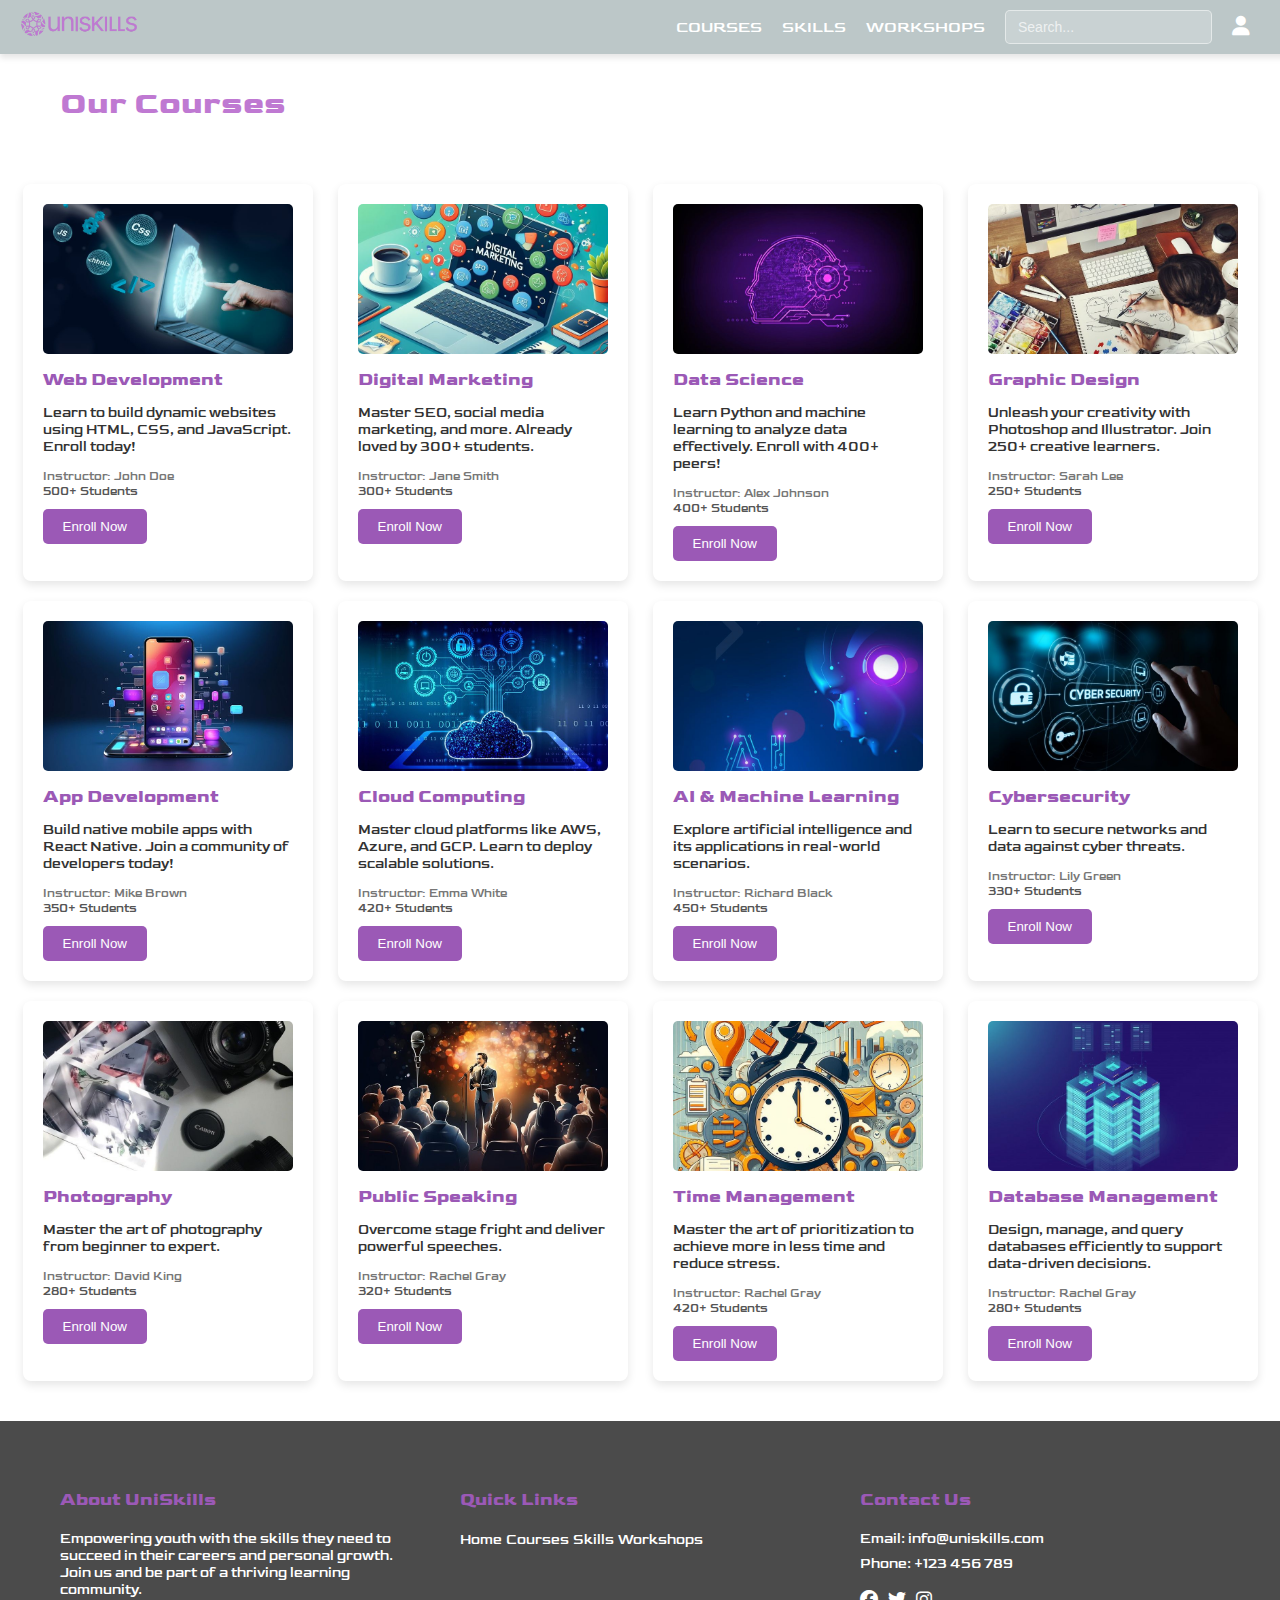
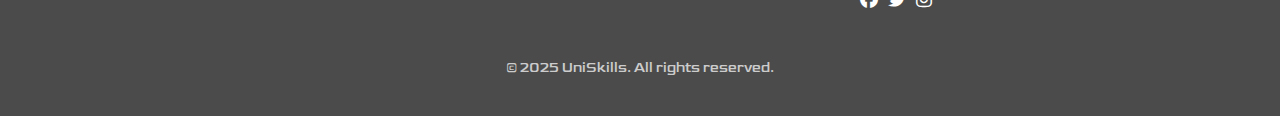
==== courses.html @ a04609aa "Updated" ====
<!DOCTYPE html>
<html lang="en">
<head>
    <meta charset="UTF-8">
    <meta name="viewport" content="width=device-width, initial-scale=1.0">
    <title>UNISKILLS Header</title>
    <!-- Google Fonts -->
    <link href="https://fonts.googleapis.com/css2?family=Goldman:wght@400;700&family=Outfit:wght@100..900&display=swap" rel="stylesheet">
    <!-- Font Awesome -->
    <link href="https://cdnjs.cloudflare.com/ajax/libs/font-awesome/6.5.2/css/all.min.css" rel="stylesheet">

    <style>
        /* General Styles */
        body {
            margin: 0;
            color: black;
            font-family: "Goldman", serif;
            overflow-x: hidden; /* Prevents horizontal scrolling */
        }

        /* Navigation Styles */
        nav {
            background-color: #bcc7c8;
            padding: 10px 20px;
            display: flex;
            justify-content: space-between;
            align-items: center;
            width: 100%;
            z-index: 1000;
            box-shadow: 0 4px 6px rgba(0, 0, 0, 0.1);
            position: relative;
        }

        #nav-logo img {
            width: 120px;
            height: auto;
        }

        #nav-pages {
            display: flex;
            align-items: center;
            gap: 20px;
        }

        #nav-pages a {
            color: white;
            font-size: 16px;
            text-decoration: none;
        }

        #nav-pages a:hover {
            color: #BF79D2;
        }

        #nav-pages .fa-user {
            font-size: 20px;
            color: white;
        }

        /* Search Bar Styles */
        #search-bar input {
            padding: 8px 12px;
            border-radius: 5px;
            border: 1px solid rgba(255, 255, 255, 0.5);
            background-color: rgba(255, 255, 255, 0.2);
            color: white;
            font-size: 14px;
            outline: none;
            transition: all 0.3s ease;
        }

        #search-bar input::placeholder {
            color: rgba(255, 255, 255, 0.7);
        }

        #search-bar input:focus {
            background-color: rgba(255, 255, 255, 0.5);
            border-color: rgba(255, 255, 255, 0.8);
        }

        /* Course List Styles */
        .course-list {
            display: flex;
            flex-wrap: wrap;
            gap: 20px;
            padding: 40px 20px;
            justify-content: space-around;
        }

        .course-item {
            background-color: #fff;
            border-radius: 8px;
            box-shadow: 0 4px 10px rgba(0, 0, 0, 0.1);
            overflow: hidden;
            text-align: left;
            padding: 20px;
            width: 250px;
            transition: transform 0.3s ease-in-out;
        }

        .course-item:hover {
            transform: translateY(-10px);
        }

        .course-item img {
            width: 100%;
            height: 150px;
            object-fit: cover;
            border-radius: 5px;
        }

        .course-item h3 {
            margin: 10px 0;
            font-size: 18px;
            color: #9b59b6;
        }

        .course-item p {
            font-size: 14px;
            color: #333;
        }

        .course-item .instructor {
            font-size: 12px;
            color: #777;
            margin-top: 5px;
        }

        .course-item .students {
            font-size: 12px;
            color: #555;
        }

        .course-item .btn-enroll {
            background-color: #9b59b6;
            color: white;
            padding: 10px 20px;
            border: none;
            border-radius: 5px;
            cursor: pointer;
            margin-top: 10px;
            transition: background-color 0.3s ease;
        }

        .course-item .btn-enroll:hover {
            background-color: #bf79d2;
        }

        /* Footer Styles */
        footer {
            background-color: #4b4b4b;
            color: white;
            padding: 40px 20px;
        }

        .footer-container {
            display: flex;
            justify-content: space-between;
            flex-wrap: wrap;
            max-width: 1200px;
            margin: 0 auto;
        }

        .footer-column {
            flex: 1 1 30%;
            margin: 10px 20px;
        }

        .footer-column h3 {
            font-size: 18px;
            margin-bottom: 20px;
            color: #9b59b6;
        }

        .footer-column p,
        .footer-column a {
            font-size: 14px;
            margin: 8px 0;
            color: white;
            text-decoration: none;
        }

        .footer-column a:hover {
            color: #9b59b6;
        }

        .footer-social-icons {
            display: flex;
            gap: 10px;
            margin-top: 10px;
        }

        .footer-social-icons a {
            color: white;
            font-size: 18px;
            transition: color 0.3s;
        }

        .footer-social-icons a:hover {
            color: #9b59b6;
        }

        .footer-bottom {
            text-align: center;
            margin-top: 30px;
            font-size: 14px;
            color: #ccc;
        }

        @media (max-width: 768px) {
            nav {
                flex-direction: column;
                align-items: flex-start;
            }

            #nav-pages {
                flex-direction: column;
                align-items: flex-start;
                gap: 10px;
            }

            .footer-container {
                flex-direction: column;
                align-items: center;
                text-align: center;
            }

            .footer-column {
                flex: 1 1 100%;
                margin: 20px 0;
            }
        }
    </style>
</head>
<body>

    <nav>
        <div id="nav-logo">
            <img src="images/logo2.png" alt="UniSkills Logo">
        </div>
        <div id="nav-pages">
            <a href="courses">COURSES</a>
            <a href="skills">SKILLS</a>
            <a href="workshops">WORKSHOPS</a>
            <div id="search-bar">
                <input type="text" placeholder="Search...">
            </div>
            <a href="#"><i class="fa-solid fa-user" style="margin-right: 50px;"></i></a>
        </div>
    </nav>

    <div class="container">
        <h1 class="title" style="color: #BF79D2; margin-left: 60px; margin-top: 30px;">Our Courses</h1>
        <div class="course-list">
            <div class="course-item">
                <img src="images/webdev.jpeg" alt="Web Development">
                <h3>Web Development</h3>
                <p>Learn to build dynamic websites using HTML, CSS, and JavaScript. Enroll today!</p>
                <div class="instructor">Instructor: John Doe</div>
                <div class="students">500+ Students</div>
                <button class="btn-enroll">Enroll Now</button>
            </div>
            <div class="course-item">
                <img src="images/digtal marketing.jpeg" alt="Digital Marketing">
                <h3>Digital Marketing</h3>
                <p>Master SEO, social media marketing, and more. Already loved by 300+ students.</p>
                <div class="instructor">Instructor: Jane Smith</div>
                <div class="students">300+ Students</div>
                <button class="btn-enroll">Enroll Now</button>
            </div>
            <div class="course-item">
                <img src="images/C.jpeg" alt="Data Science">
                <h3>Data Science</h3>
                <p>Learn Python and machine learning to analyze data effectively. Enroll with 400+ peers!</p>
                <div class="instructor">Instructor: Alex Johnson</div>
                <div class="students">400+ Students</div>
                <button class="btn-enroll">Enroll Now</button>
            </div>
            <div class="course-item">
                <img src="images/Graphic.jpeg" alt="Graphic Design">
                <h3>Graphic Design</h3>
                <p>Unleash your creativity with Photoshop and Illustrator. Join 250+ creative learners.</p>
                <div class="instructor">Instructor: Sarah Lee</div>
                <div class="students">250+ Students</div>
                <button class="btn-enroll">Enroll Now</button>
            </div>
            <div class="course-item">
                <img src="images/app.jpeg" alt="App Development">
                <h3>App Development</h3>
                <p>Build native mobile apps with React Native. Join a community of developers today!</p>
                <div class="instructor">Instructor: Mike Brown</div>
                <div class="students">350+ Students</div>
                <button class="btn-enroll">Enroll Now</button>
            </div>
            <div class="course-item">
                <img src="images/cloud.jpeg" alt="Cloud Computing">
                <h3>Cloud Computing</h3>
                <p>Master cloud platforms like AWS, Azure, and GCP. Learn to deploy scalable solutions.</p>
                <div class="instructor">Instructor: Emma White</div>
                <div class="students">420+ Students</div>
                <button class="btn-enroll">Enroll Now</button>
            </div>
            <!-- Added 4 more courses -->
            <div class="course-item">
                <img src="images/Ai.jpeg" alt="AI & Machine Learning">
                <h3>AI & Machine Learning</h3>
                <p>Explore artificial intelligence and its applications in real-world scenarios.</p>
                <div class="instructor">Instructor: Richard Black</div>
                <div class="students">450+ Students</div>
                <button class="btn-enroll">Enroll Now</button>
            </div>
            <div class="course-item">
                <img src="images/Cyber Security.jpeg" alt="Cybersecurity">
                <h3>Cybersecurity</h3>
                <p>Learn to secure networks and data against cyber threats.</p>
                <div class="instructor">Instructor: Lily Green</div>
                <div class="students">330+ Students</div>
                <button class="btn-enroll">Enroll Now</button>
            </div>
            <div class="course-item">
                <img src="images/photography.jpeg" alt="Photography">
                <h3>Photography</h3>
                <p>Master the art of photography from beginner to expert.</p>
                <div class="instructor">Instructor: David King</div>
                <div class="students">280+ Students</div>
                <button class="btn-enroll">Enroll Now</button>
            </div>
            <div class="course-item">
                <img src="images/Public.jpeg" alt="Public Speaking">
                <h3>Public Speaking</h3>
                <p>Overcome stage fright and deliver powerful speeches.</p>
                <div class="instructor">Instructor: Rachel Gray</div>
                <div class="students">320+ Students</div>
                <button class="btn-enroll">Enroll Now</button>
            </div>
            <div class="course-item">
                <img src="images/Time Management Tips .jpeg" alt="Public Speaking">
                <h3>Time Management </h3>
                <p>Master the art of prioritization to achieve more in less time and reduce stress.</p>
                <div class="instructor">Instructor: Rachel Gray</div>
                <div class="students">420+ Students</div>
                <button class="btn-enroll">Enroll Now</button>
            </div>
            <div class="course-item">
                <img src="images/Database.jpeg" alt="Public Speaking">
                <h3>Database Management</h3>
                <p>Design, manage, and query databases efficiently to support data-driven decisions.</p>
                <div class="instructor">Instructor: Rachel Gray</div>
                <div class="students">280+ Students</div>
                <button class="btn-enroll">Enroll Now</button>
            </div>
        </div>
    </div>

    <footer>
        <div class="footer-container">
            <div class="footer-column">
                <h3>About UniSkills</h3>
                <p>Empowering youth with the skills they need to succeed in their careers and personal growth. Join us and be part of a thriving learning community.</p>
            </div>
            <div class="footer-column">
                <h3>Quick Links</h3>
                <a href="#">Home</a>
                <a href="#">Courses</a>
                <a href="#">Skills</a>
                <a href="#">Workshops</a>
            </div>
            <div class="footer-column">
                <h3>Contact Us</h3>
                <p>Email: info@uniskills.com</p>
                <p>Phone: +123 456 789</p>
                <div class="footer-social-icons">
                    <a href="#"><i class="fab fa-facebook"></i></a>
                    <a href="#"><i class="fab fa-twitter"></i></a>
                    <a href="#"><i class="fab fa-instagram"></i></a>
                </div>
            </div>
        </div>
        <div class="footer-bottom">
            &copy; 2025 UniSkills. All rights reserved.
        </div>
    </footer>
</body>
</html>
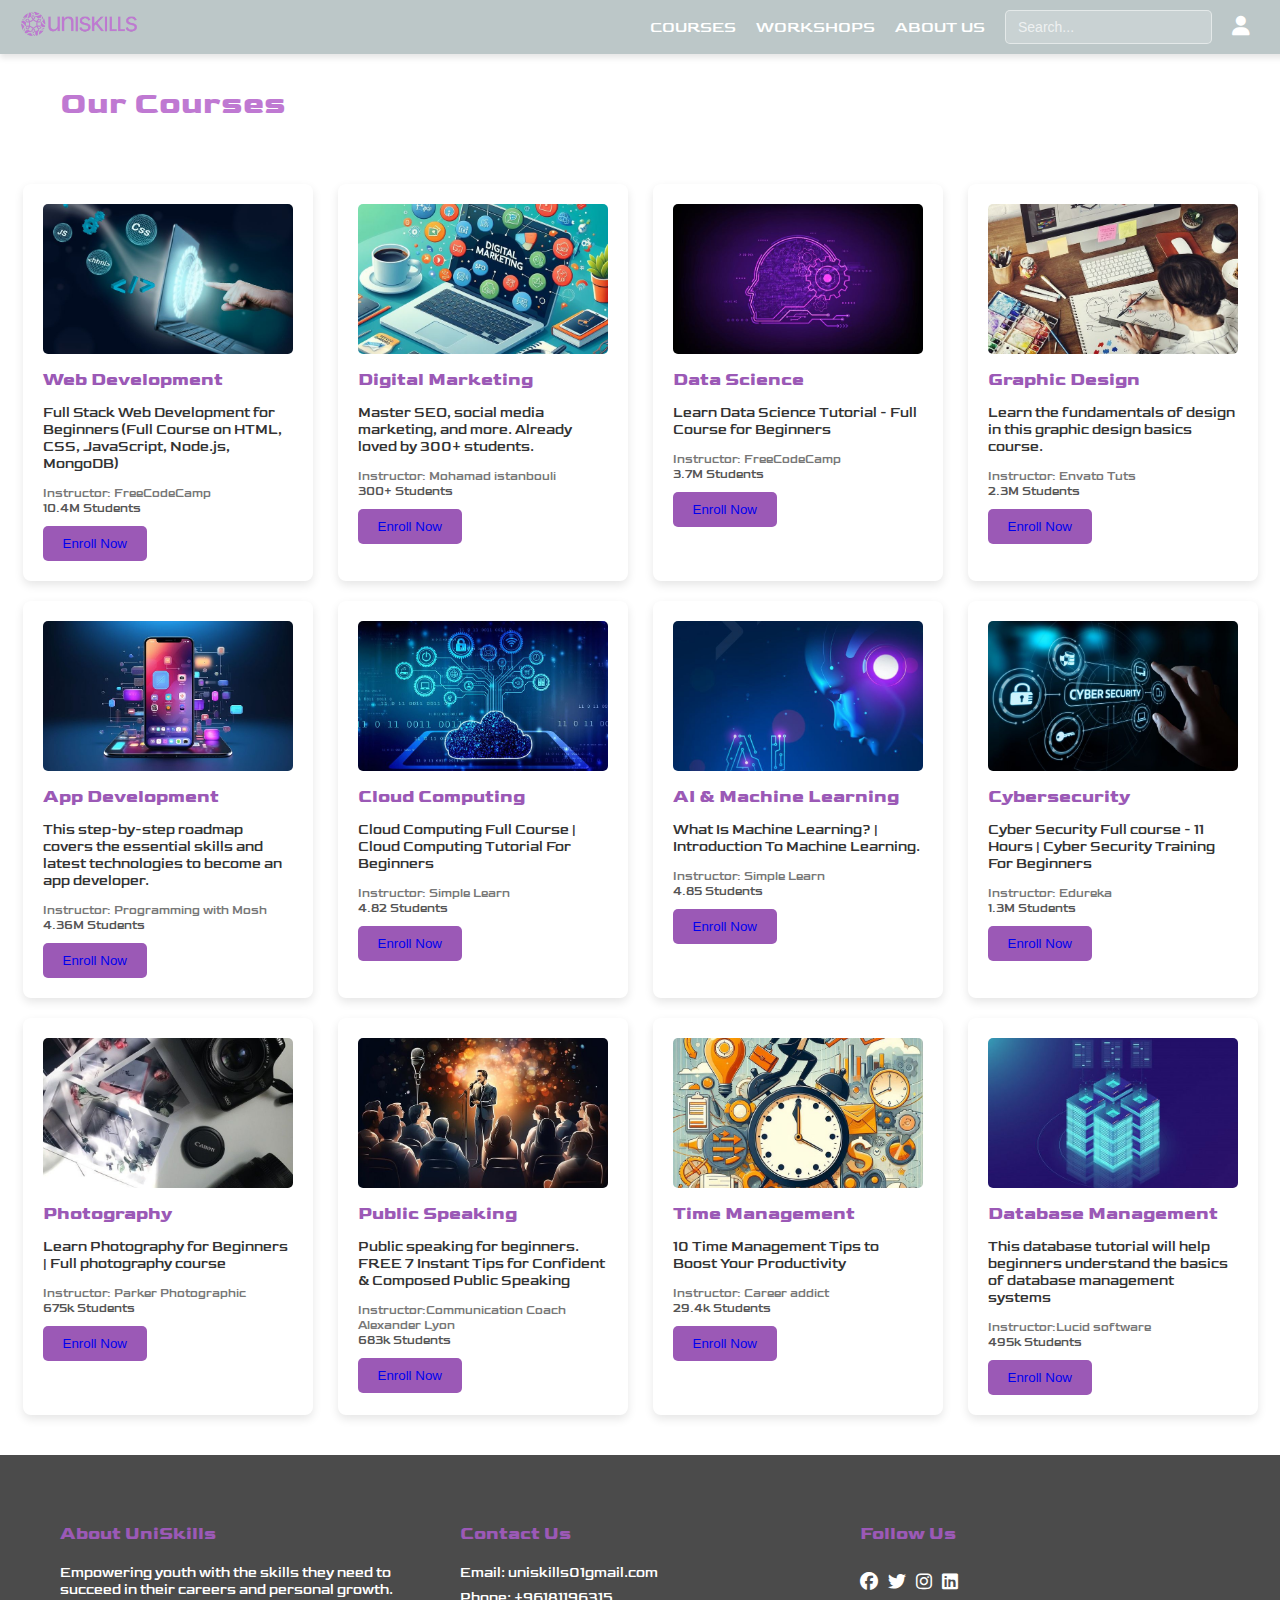
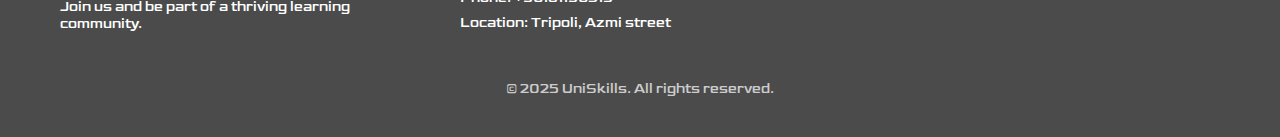
==== commit 08844012: "Added new files" ====
--- a/courses.html
+++ b/courses.html
@@ -230,18 +230,23 @@
                 margin: 20px 0;
             }
         }
+        .course-item a {
+            text-decoration: none;
+        }
     </style>
 </head>
 <body>
 
     <nav>
         <div id="nav-logo">
-            <img src="images/logo2.png" alt="UniSkills Logo">
+            <a href="index2.html">
+                <img src="images/logo2.png" alt="UniSkills Logo"> 
+                </a>
         </div>
         <div id="nav-pages">
-            <a href="courses">COURSES</a>
-            <a href="skills">SKILLS</a>
-            <a href="workshops">WORKSHOPS</a>
+            <a href="courses.html">COURSES</a>
+            <a href="workshops.html">WORKSHOPS</a>
+            <a href="aboutus.html">ABOUT US</a>
             <div id="search-bar">
                 <input type="text" placeholder="Search...">
             </div>
@@ -255,124 +260,127 @@
             <div class="course-item">
                 <img src="images/webdev.jpeg" alt="Web Development">
                 <h3>Web Development</h3>
-                <p>Learn to build dynamic websites using HTML, CSS, and JavaScript. Enroll today!</p>
-                <div class="instructor">Instructor: John Doe</div>
-                <div class="students">500+ Students</div>
-                <button class="btn-enroll">Enroll Now</button>
+                <p>Full Stack Web Development for Beginners (Full Course on HTML, CSS, JavaScript, Node.js, MongoDB)</p>
+                <div class="instructor">Instructor: FreeCodeCamp </div>
+                <div class="students">10.4M Students</div>
+                <button class="btn-enroll">  <a href="https://youtu.be/nu_pCVPKzTk?si=d_x1A8RMNEkbs1fz">Enroll Now </a></button>
             </div>
             <div class="course-item">
                 <img src="images/digtal marketing.jpeg" alt="Digital Marketing">
                 <h3>Digital Marketing</h3>
                 <p>Master SEO, social media marketing, and more. Already loved by 300+ students.</p>
-                <div class="instructor">Instructor: Jane Smith</div>
+                <div class="instructor">Instructor: Mohamad istanbouli</div>
                 <div class="students">300+ Students</div>
-                <button class="btn-enroll">Enroll Now</button>
+                <button class="btn-enroll"> <a href="https://www.udemy.com/share/10aFIk3@3UBqjmealzM18ILRTAgG78OsXg7Qq_Cwp2JygrbGnX-BMJlBe5Iu1Dndu7PVKj12Zg==/"> Enroll Now </a></button>
             </div>
             <div class="course-item">
                 <img src="images/C.jpeg" alt="Data Science">
                 <h3>Data Science</h3>
-                <p>Learn Python and machine learning to analyze data effectively. Enroll with 400+ peers!</p>
-                <div class="instructor">Instructor: Alex Johnson</div>
-                <div class="students">400+ Students</div>
-                <button class="btn-enroll">Enroll Now</button>
+                <p>Learn Data Science Tutorial - Full Course for Beginners</p>
+                <div class="instructor">Instructor: FreeCodeCamp </div>
+                <div class="students"> 3.7M Students</div>
+                <button class="btn-enroll"> <a href="https://youtu.be/ua-CiDNNj30?si=naOwQgziLSTTm-Mn"> Enroll Now </a></button>
             </div>
             <div class="course-item">
                 <img src="images/Graphic.jpeg" alt="Graphic Design">
                 <h3>Graphic Design</h3>
-                <p>Unleash your creativity with Photoshop and Illustrator. Join 250+ creative learners.</p>
-                <div class="instructor">Instructor: Sarah Lee</div>
-                <div class="students">250+ Students</div>
-                <button class="btn-enroll">Enroll Now</button>
+                <p> Learn the fundamentals of design in this graphic design basics course.</p>
+                <div class="instructor">Instructor: Envato Tuts</div>
+                <div class="students">2.3M Students</div>
+                <button class="btn-enroll"> <a href="https://youtu.be/GQS7wPujL2k?si=-c6Z1yzU1IVm7jWz"> Enroll Now </a></button>
             </div>
             <div class="course-item">
                 <img src="images/app.jpeg" alt="App Development">
                 <h3>App Development</h3>
-                <p>Build native mobile apps with React Native. Join a community of developers today!</p>
-                <div class="instructor">Instructor: Mike Brown</div>
-                <div class="students">350+ Students</div>
-                <button class="btn-enroll">Enroll Now</button>
+                <p>This step-by-step roadmap covers the essential skills and latest technologies to become an app developer. </p>
+                <div class="instructor">Instructor: Programming with Mosh</div>
+                <div class="students">4.36M Students</div>
+                <button class="btn-enroll"> <a href="https://youtu.be/yye7rSsiV6k?si=WrrNO3XUYhq6R8n5"> Enroll Now</a> </button>
             </div>
             <div class="course-item">
                 <img src="images/cloud.jpeg" alt="Cloud Computing">
                 <h3>Cloud Computing</h3>
-                <p>Master cloud platforms like AWS, Azure, and GCP. Learn to deploy scalable solutions.</p>
-                <div class="instructor">Instructor: Emma White</div>
-                <div class="students">420+ Students</div>
-                <button class="btn-enroll">Enroll Now</button>
+                <p>Cloud Computing Full Course | Cloud Computing Tutorial For Beginners</p>
+                <div class="instructor">Instructor: Simple Learn</div>
+                <div class="students">4.82 Students</div>
+                <button class="btn-enroll"> <a href="https://youtu.be/EN4fEbcFZ_E?si=bk5ExTSaZiInaLHH"> Enroll Now</a></button>
             </div>
             <!-- Added 4 more courses -->
             <div class="course-item">
                 <img src="images/Ai.jpeg" alt="AI & Machine Learning">
                 <h3>AI & Machine Learning</h3>
-                <p>Explore artificial intelligence and its applications in real-world scenarios.</p>
-                <div class="instructor">Instructor: Richard Black</div>
-                <div class="students">450+ Students</div>
-                <button class="btn-enroll">Enroll Now</button>
+                <p>What Is Machine Learning? | Introduction To Machine Learning.</p>
+                <div class="instructor">Instructor: Simple Learn</div>
+                <div class="students">4.85 Students</div>
+                <button class="btn-enroll"> <a href="https://youtu.be/ukzFI9rgwfU?si=womr9xoPaatNMvxX">Enroll Now</a> </button>
             </div>
             <div class="course-item">
                 <img src="images/Cyber Security.jpeg" alt="Cybersecurity">
                 <h3>Cybersecurity</h3>
-                <p>Learn to secure networks and data against cyber threats.</p>
-                <div class="instructor">Instructor: Lily Green</div>
-                <div class="students">330+ Students</div>
-                <button class="btn-enroll">Enroll Now</button>
+                <p>Cyber Security Full course - 11 Hours | Cyber Security Training For Beginners</p>
+                <div class="instructor">Instructor: Edureka</div>
+                <div class="students">1.3M Students</div>
+                <button class="btn-enroll"> <a href="https://www.youtube.com/live/lpa8uy4DyMo?si=p21V64x4n_1ByKpW"> Enroll Now </a> </button>
             </div>
             <div class="course-item">
                 <img src="images/photography.jpeg" alt="Photography">
                 <h3>Photography</h3>
-                <p>Master the art of photography from beginner to expert.</p>
-                <div class="instructor">Instructor: David King</div>
-                <div class="students">280+ Students</div>
-                <button class="btn-enroll">Enroll Now</button>
+                <p>Learn Photography for Beginners | Full photography course</p>
+                <div class="instructor">Instructor: Parker Photographic</div>
+                <div class="students">675k Students</div>
+                <button class="btn-enroll"> <a href="https://youtu.be/yhAmMUi2NmM?si=Zx6_Cc4KLAqnGFW3"> Enroll Now </a></button>
             </div>
             <div class="course-item">
                 <img src="images/Public.jpeg" alt="Public Speaking">
                 <h3>Public Speaking</h3>
-                <p>Overcome stage fright and deliver powerful speeches.</p>
-                <div class="instructor">Instructor: Rachel Gray</div>
-                <div class="students">320+ Students</div>
-                <button class="btn-enroll">Enroll Now</button>
+                <p>Public speaking for beginners. FREE 7 Instant Tips for Confident & Composed Public Speaking</p>
+                <div class="instructor">Instructor:Communication Coach Alexander Lyon</div>
+                <div class="students">683k Students</div>
+                <button class="btn-enroll"> <a href="https://youtu.be/i5mYphUoOCs?si=Tz4xi6-GgrqJMlx6"> Enroll Now</a> </button>
             </div>
             <div class="course-item">
                 <img src="images/Time Management Tips .jpeg" alt="Public Speaking">
                 <h3>Time Management </h3>
-                <p>Master the art of prioritization to achieve more in less time and reduce stress.</p>
-                <div class="instructor">Instructor: Rachel Gray</div>
-                <div class="students">420+ Students</div>
-                <button class="btn-enroll">Enroll Now</button>
+                <p>10 Time Management Tips to Boost Your Productivity</p>
+                <div class="instructor">Instructor: Career addict</div>
+                <div class="students">29.4k Students</div>
+                <button class="btn-enroll"> <a href="https://youtu.be/xgp6eELYY1M?si=P8LR2gonmBdHnzTz"> Enroll Now</a> </button>
             </div>
             <div class="course-item">
                 <img src="images/Database.jpeg" alt="Public Speaking">
                 <h3>Database Management</h3>
-                <p>Design, manage, and query databases efficiently to support data-driven decisions.</p>
-                <div class="instructor">Instructor: Rachel Gray</div>
-                <div class="students">280+ Students</div>
-                <button class="btn-enroll">Enroll Now</button>
+                <p>This database tutorial will help beginners understand the basics of database management systems</p>
+                <div class="instructor">Instructor:Lucid software</div>
+                <div class="students">495k Students</div>
+                <button class="btn-enroll"> <a href="https://youtu.be/wR0jg0eQsZA?si=SwMqRcqIyOr4cxXU"> Enroll Now</a> </button>
             </div>
         </div>
     </div>
 
     <footer>
         <div class="footer-container">
+            <!-- Column 1: About Us -->
             <div class="footer-column">
                 <h3>About UniSkills</h3>
                 <p>Empowering youth with the skills they need to succeed in their careers and personal growth. Join us and be part of a thriving learning community.</p>
             </div>
-            <div class="footer-column">
-                <h3>Quick Links</h3>
-                <a href="#">Home</a>
-                <a href="#">Courses</a>
-                <a href="#">Skills</a>
-                <a href="#">Workshops</a>
-            </div>
+
+            <!-- Column 2: Contact Us -->
             <div class="footer-column">
                 <h3>Contact Us</h3>
-                <p>Email: info@uniskills.com</p>
-                <p>Phone: +123 456 789</p>
+                <p>Email: uniskills01gmail.com</p>
+                <p>Phone: +96181196315</p>
+                <p>Location: Tripoli, Azmi street</p>
+            </div>
+
+            <!-- Column 3: Follow Us -->
+            <div class="footer-column">
+                <h3>Follow Us</h3>
                 <div class="footer-social-icons">
-                    <a href="#"><i class="fab fa-facebook"></i></a>
-                    <a href="#"><i class="fab fa-twitter"></i></a>
-                    <a href="#"><i class="fab fa-instagram"></i></a>
+                    <a href="https://facebook.com" target="_blank"><i class="fab fa-facebook"></i></a>
+                    <a href="https://twitter.com" target="_blank"><i class="fab fa-twitter"></i></a>
+                    <a href="https://www.instagram.com/uniskills2025?utm_source=ig_web_button_share_sheet&igsh=ZDNlZDc0MzIxNw==" target="_blank"><i class="fab fa-instagram"></i></a>
+                    <a href="https://linkedin.com" target="_blank"><i class="fab fa-linkedin"></i></a>
                 </div>
             </div>
         </div>
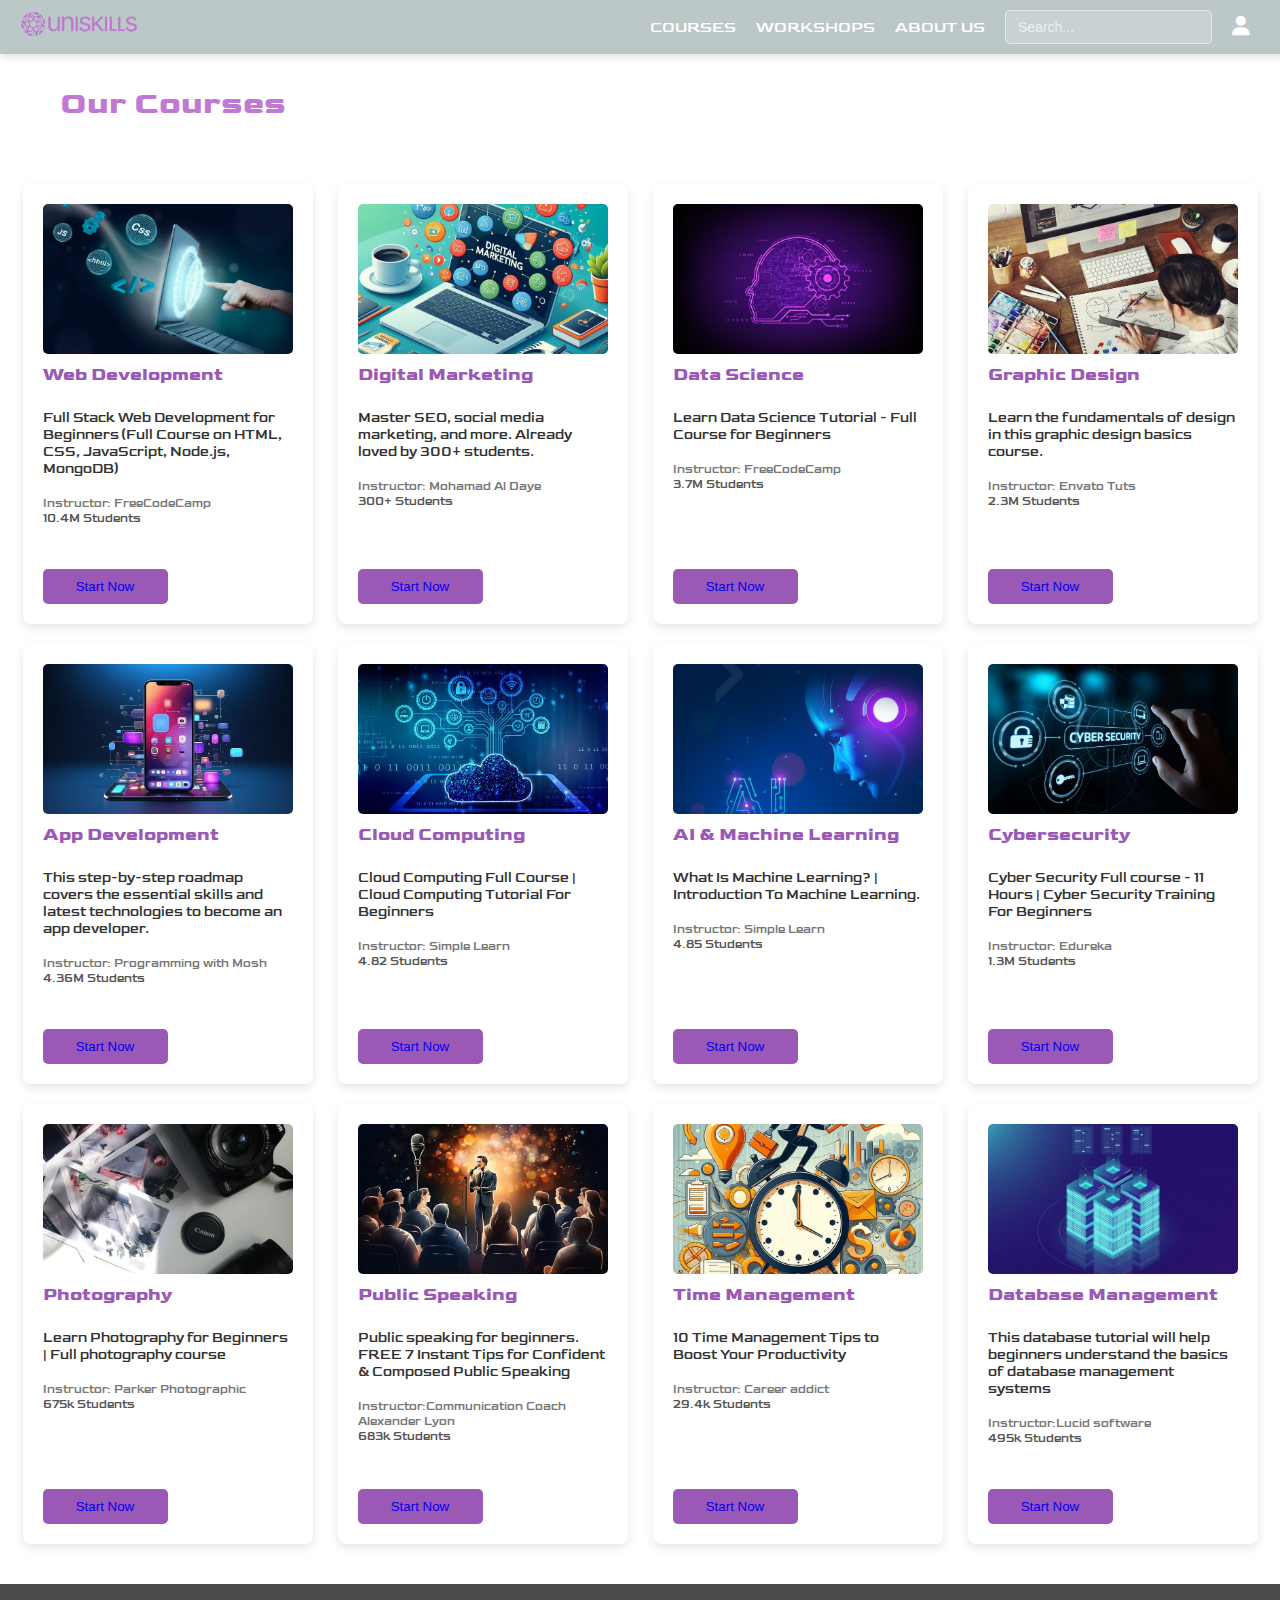
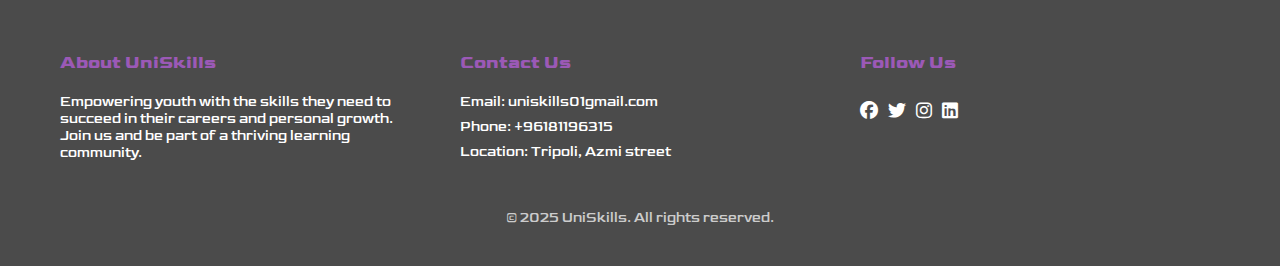
==== commit 4a9448dc: "Initial commit" ====
--- a/courses.html
+++ b/courses.html
@@ -88,15 +88,19 @@
         }
 
         .course-item {
-            background-color: #fff;
-            border-radius: 8px;
-            box-shadow: 0 4px 10px rgba(0, 0, 0, 0.1);
-            overflow: hidden;
-            text-align: left;
-            padding: 20px;
-            width: 250px;
-            transition: transform 0.3s ease-in-out;
-        }
+    background-color: #fff;
+    border-radius: 8px;
+    box-shadow: 0 4px 10px rgba(0, 0, 0, 0.1);
+    overflow: hidden;
+    text-align: left;
+    padding: 20px;
+    width: 250px;
+    display: flex;
+    flex-direction: column; /* Make sure the content flows vertically */
+    justify-content: space-between; /* Ensures space between content */
+    height: 400px; /* Add a fixed height to make the course items consistent */
+    transition: transform 0.3s ease-in-out;
+}
 
         .course-item:hover {
             transform: translateY(-10px);
@@ -132,15 +136,17 @@
         }
 
         .course-item .btn-enroll {
-            background-color: #9b59b6;
-            color: white;
-            padding: 10px 20px;
-            border: none;
-            border-radius: 5px;
-            cursor: pointer;
-            margin-top: 10px;
-            transition: background-color 0.3s ease;
-        }
+    background-color: #9b59b6;
+    color: white;
+    padding: 10px 20px;
+    border: none;
+    border-radius: 5px;
+    cursor: pointer;
+    margin-top: auto; /* Pushes the button to the bottom of the course item */
+    transition: background-color 0.3s ease;
+    width: 50%; /* Ensure the button takes the full width of the container */
+    text-decoration: none;
+}
 
         .course-item .btn-enroll:hover {
             background-color: #bf79d2;
@@ -263,15 +269,15 @@
                 <p>Full Stack Web Development for Beginners (Full Course on HTML, CSS, JavaScript, Node.js, MongoDB)</p>
                 <div class="instructor">Instructor: FreeCodeCamp </div>
                 <div class="students">10.4M Students</div>
-                <button class="btn-enroll">  <a href="https://youtu.be/nu_pCVPKzTk?si=d_x1A8RMNEkbs1fz">Enroll Now </a></button>
+                <button class="btn-enroll">  <a href="https://youtu.be/nu_pCVPKzTk?si=d_x1A8RMNEkbs1fz">Start Now </a></button>
             </div>
             <div class="course-item">
                 <img src="images/digtal marketing.jpeg" alt="Digital Marketing">
                 <h3>Digital Marketing</h3>
                 <p>Master SEO, social media marketing, and more. Already loved by 300+ students.</p>
-                <div class="instructor">Instructor: Mohamad istanbouli</div>
+                <div class="instructor">Instructor: Mohamad Al Daye</div>
                 <div class="students">300+ Students</div>
-                <button class="btn-enroll"> <a href="https://www.udemy.com/share/10aFIk3@3UBqjmealzM18ILRTAgG78OsXg7Qq_Cwp2JygrbGnX-BMJlBe5Iu1Dndu7PVKj12Zg==/"> Enroll Now </a></button>
+                <button class="btn-enroll"> <a href="https://www.udemy.com/share/10aFIk3@3UBqjmealzM18ILRTAgG78OsXg7Qq_Cwp2JygrbGnX-BMJlBe5Iu1Dndu7PVKj12Zg==/"> Start Now </a></button>
             </div>
             <div class="course-item">
                 <img src="images/C.jpeg" alt="Data Science">
@@ -279,7 +285,7 @@
                 <p>Learn Data Science Tutorial - Full Course for Beginners</p>
                 <div class="instructor">Instructor: FreeCodeCamp </div>
                 <div class="students"> 3.7M Students</div>
-                <button class="btn-enroll"> <a href="https://youtu.be/ua-CiDNNj30?si=naOwQgziLSTTm-Mn"> Enroll Now </a></button>
+                <button class="btn-enroll"> <a href="https://youtu.be/ua-CiDNNj30?si=naOwQgziLSTTm-Mn"> Start Now </a></button>
             </div>
             <div class="course-item">
                 <img src="images/Graphic.jpeg" alt="Graphic Design">
@@ -287,7 +293,7 @@
                 <p> Learn the fundamentals of design in this graphic design basics course.</p>
                 <div class="instructor">Instructor: Envato Tuts</div>
                 <div class="students">2.3M Students</div>
-                <button class="btn-enroll"> <a href="https://youtu.be/GQS7wPujL2k?si=-c6Z1yzU1IVm7jWz"> Enroll Now </a></button>
+                <button class="btn-enroll"> <a href="https://youtu.be/GQS7wPujL2k?si=-c6Z1yzU1IVm7jWz"> Start Now </a></button>
             </div>
             <div class="course-item">
                 <img src="images/app.jpeg" alt="App Development">
@@ -295,7 +301,7 @@
                 <p>This step-by-step roadmap covers the essential skills and latest technologies to become an app developer. </p>
                 <div class="instructor">Instructor: Programming with Mosh</div>
                 <div class="students">4.36M Students</div>
-                <button class="btn-enroll"> <a href="https://youtu.be/yye7rSsiV6k?si=WrrNO3XUYhq6R8n5"> Enroll Now</a> </button>
+                <button class="btn-enroll"> <a href="https://youtu.be/yye7rSsiV6k?si=WrrNO3XUYhq6R8n5"> Start Now</a> </button>
             </div>
             <div class="course-item">
                 <img src="images/cloud.jpeg" alt="Cloud Computing">
@@ -303,7 +309,7 @@
                 <p>Cloud Computing Full Course | Cloud Computing Tutorial For Beginners</p>
                 <div class="instructor">Instructor: Simple Learn</div>
                 <div class="students">4.82 Students</div>
-                <button class="btn-enroll"> <a href="https://youtu.be/EN4fEbcFZ_E?si=bk5ExTSaZiInaLHH"> Enroll Now</a></button>
+                <button class="btn-enroll"> <a href="https://youtu.be/EN4fEbcFZ_E?si=bk5ExTSaZiInaLHH"> Start Now</a></button>
             </div>
             <!-- Added 4 more courses -->
             <div class="course-item">
@@ -312,7 +318,7 @@
                 <p>What Is Machine Learning? | Introduction To Machine Learning.</p>
                 <div class="instructor">Instructor: Simple Learn</div>
                 <div class="students">4.85 Students</div>
-                <button class="btn-enroll"> <a href="https://youtu.be/ukzFI9rgwfU?si=womr9xoPaatNMvxX">Enroll Now</a> </button>
+                <button class="btn-enroll"> <a href="https://youtu.be/ukzFI9rgwfU?si=womr9xoPaatNMvxX">Start Now</a> </button>
             </div>
             <div class="course-item">
                 <img src="images/Cyber Security.jpeg" alt="Cybersecurity">
@@ -320,7 +326,7 @@
                 <p>Cyber Security Full course - 11 Hours | Cyber Security Training For Beginners</p>
                 <div class="instructor">Instructor: Edureka</div>
                 <div class="students">1.3M Students</div>
-                <button class="btn-enroll"> <a href="https://www.youtube.com/live/lpa8uy4DyMo?si=p21V64x4n_1ByKpW"> Enroll Now </a> </button>
+                <button class="btn-enroll"> <a href="https://www.youtube.com/live/lpa8uy4DyMo?si=p21V64x4n_1ByKpW"> Start Now </a> </button>
             </div>
             <div class="course-item">
                 <img src="images/photography.jpeg" alt="Photography">
@@ -328,7 +334,7 @@
                 <p>Learn Photography for Beginners | Full photography course</p>
                 <div class="instructor">Instructor: Parker Photographic</div>
                 <div class="students">675k Students</div>
-                <button class="btn-enroll"> <a href="https://youtu.be/yhAmMUi2NmM?si=Zx6_Cc4KLAqnGFW3"> Enroll Now </a></button>
+                <button class="btn-enroll"> <a href="https://youtu.be/yhAmMUi2NmM?si=Zx6_Cc4KLAqnGFW3"> Start Now </a></button>
             </div>
             <div class="course-item">
                 <img src="images/Public.jpeg" alt="Public Speaking">
@@ -336,7 +342,7 @@
                 <p>Public speaking for beginners. FREE 7 Instant Tips for Confident & Composed Public Speaking</p>
                 <div class="instructor">Instructor:Communication Coach Alexander Lyon</div>
                 <div class="students">683k Students</div>
-                <button class="btn-enroll"> <a href="https://youtu.be/i5mYphUoOCs?si=Tz4xi6-GgrqJMlx6"> Enroll Now</a> </button>
+                <button class="btn-enroll"> <a href="https://youtu.be/i5mYphUoOCs?si=Tz4xi6-GgrqJMlx6"> Start Now</a> </button>
             </div>
             <div class="course-item">
                 <img src="images/Time Management Tips .jpeg" alt="Public Speaking">
@@ -344,7 +350,7 @@
                 <p>10 Time Management Tips to Boost Your Productivity</p>
                 <div class="instructor">Instructor: Career addict</div>
                 <div class="students">29.4k Students</div>
-                <button class="btn-enroll"> <a href="https://youtu.be/xgp6eELYY1M?si=P8LR2gonmBdHnzTz"> Enroll Now</a> </button>
+                <button class="btn-enroll"> <a href="https://youtu.be/xgp6eELYY1M?si=P8LR2gonmBdHnzTz"> Start Now</a> </button>
             </div>
             <div class="course-item">
                 <img src="images/Database.jpeg" alt="Public Speaking">
@@ -352,7 +358,7 @@
                 <p>This database tutorial will help beginners understand the basics of database management systems</p>
                 <div class="instructor">Instructor:Lucid software</div>
                 <div class="students">495k Students</div>
-                <button class="btn-enroll"> <a href="https://youtu.be/wR0jg0eQsZA?si=SwMqRcqIyOr4cxXU"> Enroll Now</a> </button>
+                <button class="btn-enroll"> <a href="https://youtu.be/wR0jg0eQsZA?si=SwMqRcqIyOr4cxXU"> Start Now</a> </button>
             </div>
         </div>
     </div>
